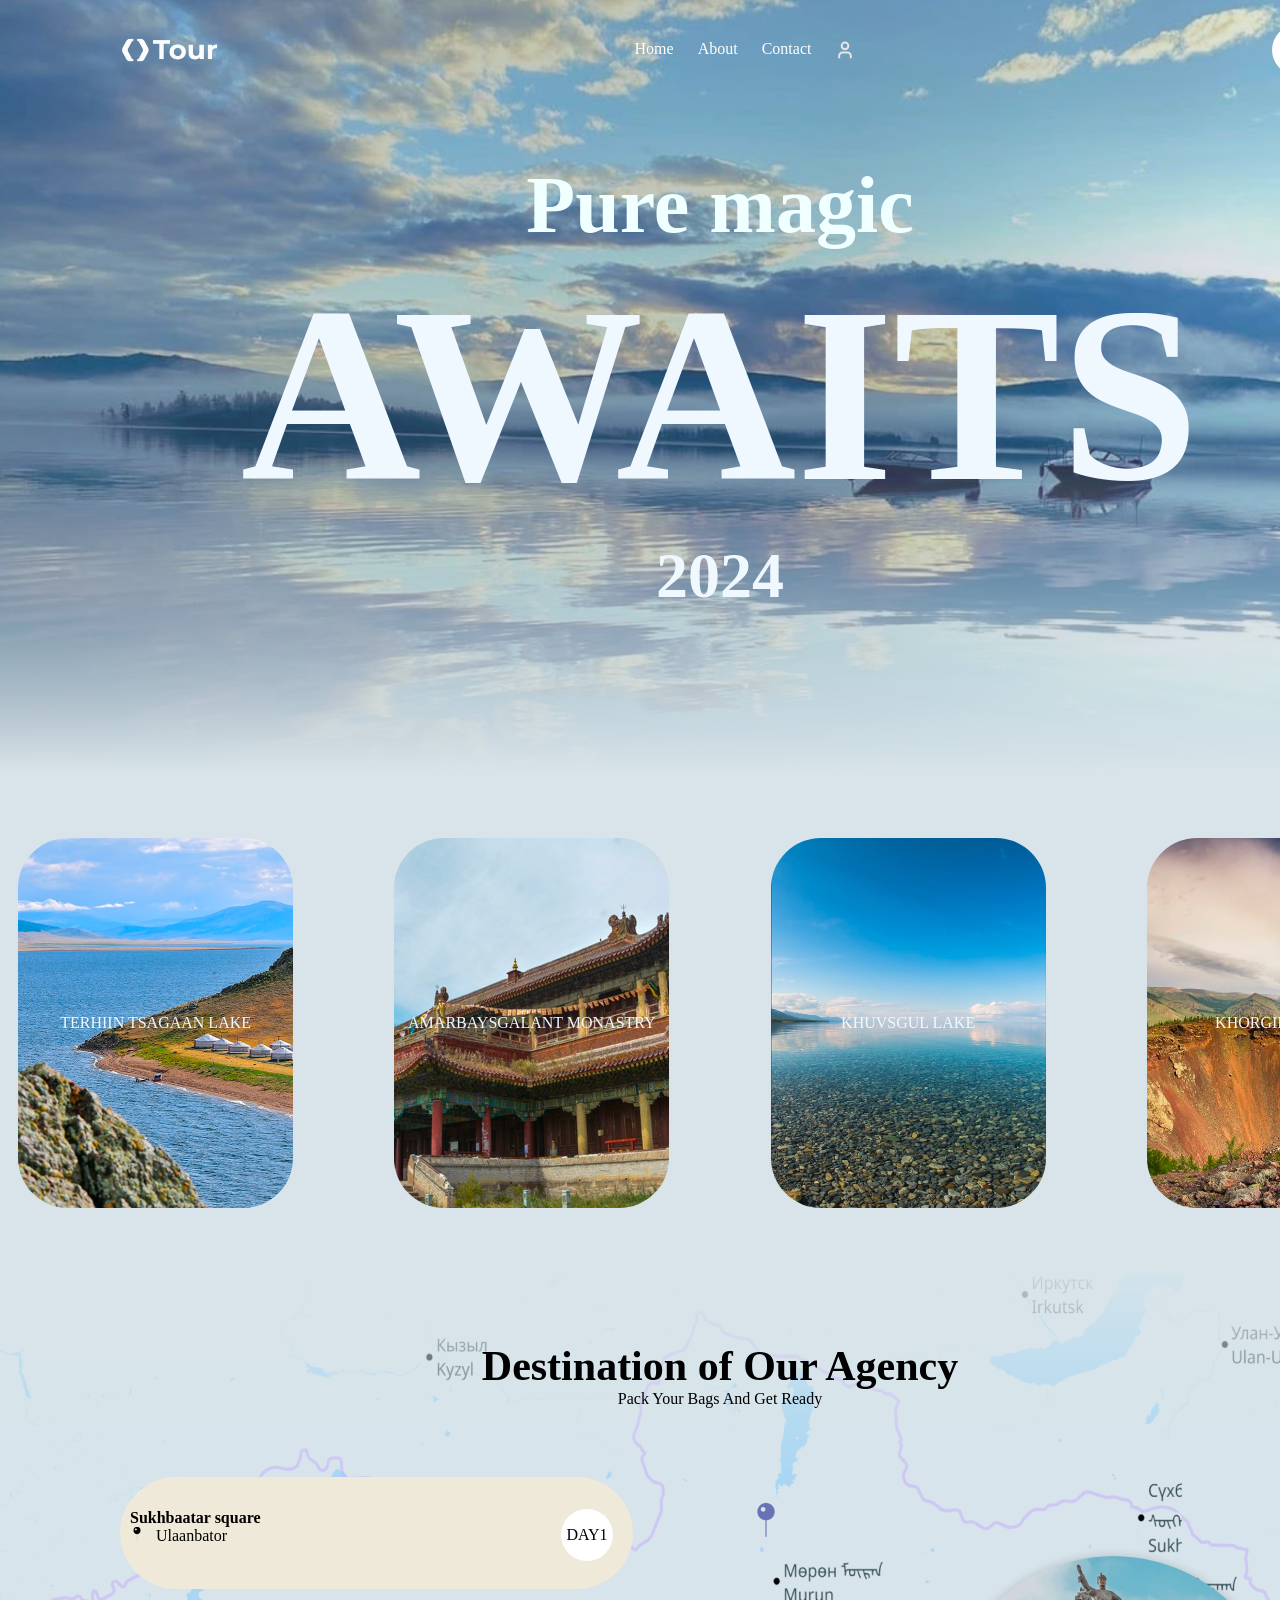
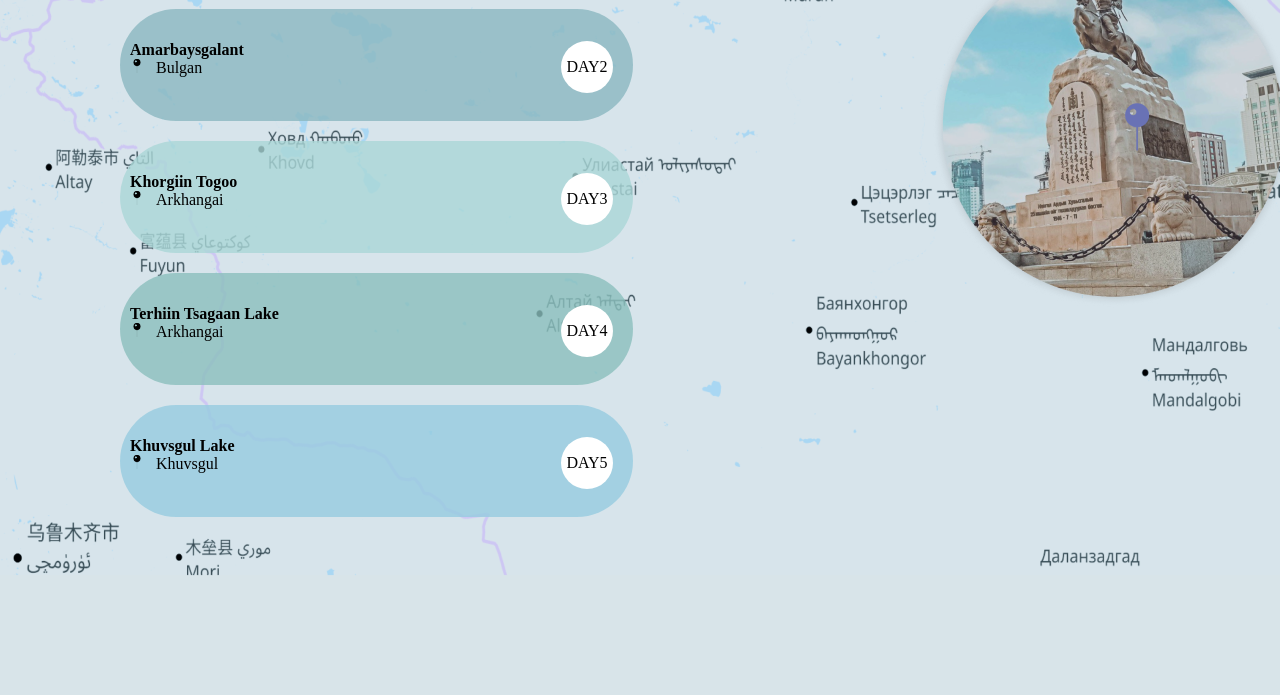
==== 2/day-3/index.html @ e5cdfb1e "first commit" ====
<!DOCTYPE html>
<html lang="en">
<head>
    <meta charset="UTF-8">
    <meta name="viewport" content="width=device-width, initial-scale=1.0">
    <title> 1 </title>
    <link rel="stylesheet" href="index.css">
</head>
<body>
    <div class="container">  
<div class="navigation">
        <img class="hero-image" src="logo 1.png" alt=""/>
        <div class="menu">
            <p> Home</p>
            <p> About</p>
            <p> Contact</p>
            <img class="icon" src="user.svg">
        </div>
        <div class="EN">
            <p> EN</p>
        </div>
         </div>
         <div class="hard"> 
            <h2 class="pure-magic" > Pure magic</h2>
            <h1 class="awaits"> AWAITS</h1>
            <h6 class="tav"> 2024  </h6>
         </div>  
            </div>
    </div>
        
        <div class="layout" > 
            <div class="lake"> <p> TERHIIN TSAGAAN LAKE</p> </div>
            <div class="lake-two"> AMARBAYSGALANT MONASTRY </div>
            <div class="lake-three"> KHUVSGUL LAKE </div>
            <div class="lake-four"> KHORGIIN TOGOO </div>
        </div>
        <div class="mongolia"> 
            <div class="mc"> 
                <h1 class="aash"> Destination of Our Agency</h1>
                <p> Pack Your Bags And Get Ready</p>
            </div>
            <div class="sukh"> 
                <div class="sukhbaatar"> 
                    <div class="sukhbat">
                        <div class="square"> 
                            <div class="triangle">
                                <h4> Sukhbaatar square</h4>
                                <div class="five"> 
                                    <img class="icon-2" src="Icon Container 2.png">
                                    <p> Ulaanbator</p>
                                </div>
                             </div>
                             <div class="en"> <p class="day"> DAY1</p> </div>
                        </div>
                    </div>
                    <div class="amaraa">
                        <div class="amar">
                            <div class="mine">
                                <h4> Amarbaysgalant</h4>
                               <div class="six"> 
                                <img class="icon-3" src="Icon Container 2.png">
                                <p> Bulgan</p></div>
                            </div> 
                            <div class="en-2"> <p class="day-2"> DAY2</p> </div>
                            
                        </div>
                    </div>
                    <div class="khor">
                        <div class="khoroo">
                            <div class="craft">
                                <h4> Khorgiin Togoo</h4>
                            <div class="seven">
                                <img class="icon-4" src="Icon Container 2.png"><p> Arkhangai</p>
                         </div>
                        </div>
                        <div class="en-3"> <p class="day-3"> DAY3 </p> </div>
                        </div>
                    </div>
                    <div class="terhiin">
                        <div class="terh"> 
                            <div class="wood">
                                <h4> Terhiin Tsagaan Lake</h4>
                            <div class="eight">
                                <img class="icon-5" src="Icon Container 2.png"> <p>Arkhangai</p> 
                            </div> 
                            </div>
                            <div class="en-4"> <p class="day-4"> DAY4 </p> </div>
                        </div>
                    </div>
                    <div class="khuvsgul">
                        <div class="khuvs">
                            <div class="earth">
                                <h4> Khuvsgul Lake</h4>
                                <div class="nine">
                                    <img class="icon-6" src="Icon Container 2.png"> <p> Khuvsgul</p>
                                </div>
                            </div> 
                            <div class="en-5"> <p class="day-5"> DAY5 </p></div>

                        </div>
                    </div>
                </div>
                <div class="jane"> 
                    <div class="sukhee"> </div> 
                </div>
            </div>
        </div>
    </body>
</html>
---- 2/day-3/index.css ----
* {
    padding: 0;
    margin: 0;
}

.container {
    background-image: url(HeroImage.png);
    width: 1440px;
    height: 773px;
    background-position: center;
    background-repeat: no-repeat;
background-size: cover;
}
.navigation {
    height: 100px;
    display: flex;
    justify-content: space-between;
    align-items: center;
    padding: 0 118px;
    
}
.EN {
    width: 50px;
    height: 50px;
    border-radius: 50%;
    background-color: white;
    display: flex;
    justify-content: center;
    align-items: center;
}
.menu {
    display: flex;
    gap: 24px;
    color: white;
}
.hero-image {
    width: 100px;
    height: 34px;
}
.layout {
    width: 1440px;
    height: 500px;
    display: flex;
    justify-content: center;
    justify-content: space-around;
    align-items: center;
    background-image: url(image\ copy.png);
    gap:  65px;

}
.lake {
    width: 275px;
    height: 370px;
    border-radius: 50px;
    background-image: url(1.png);
    background-position: center;
    background-size: cover;
    display: flex;
    align-items: center;
    justify-content: center;
    color: aliceblue;
}
.lake-two {
    width: 275px;
    height: 370px;
    border-radius: 50px;
    background-image: url(2.png);
    background-position: center;
    background-size: cover;
    display: flex;
    align-items: center;
    justify-content: center;
    color: aliceblue;
}
.lake-three {
    width: 275px;
    height: 370px;
    border-radius: 50px;
    background-image: url(3.png);
    background-position: center;
    background-size: cover;
    display: flex;
    align-items: center;
    justify-content: center;
    color: aliceblue;
}
.lake-four {
    width: 275px;
    height: 370px;
    border-radius: 50px;
    background-image: url(4.png);
    background-position: center;
    background-size:cover ;
    display: flex;
    align-items: center;
    justify-content: center;
    color: aliceblue;
}
.hard {
    display: flex;
    flex-direction: column;
    align-items: center;
    margin-top: 60px;
}
.pure-magic {
    font-size: 80px;
    color: azure;
}
.awaits {
    font-size:250px;
    color: aliceblue;
}
.tav {
    font-size: 64px;
    color: aliceblue;
}
.mongolia {
    background-image: url(image.png);
    width: 1440px;
    height: 1022px;
    display: flex;
    flex-direction: column;
    align-items: center;    

}
.mc {
    width:  1440px;
    height: 204px;
    display: flex;
    justify-content: center;
    align-items: center;
    flex-direction: column;
}
.aash {
font-size: 42px;
}
.sukh {
    width: 1200px;
    height: 640px;
    display: flex;
    align-items: center;
    justify-content: space-between;
    gap: 40px;
    padding-top:60px 120px ;
}
.sukhbaatar {
    width: 513px;
    height: 640px;
    display: flex;
    flex-direction: column;
    gap: 20px;
}
.sukhbat {
    width: 513px;
    height: 112px;
    background-color: #EEE9D9;
    border-radius: 120px;
    display: flex;
    justify-content: center;
    align-items: center;
    flex-direction: column;
}
.amaraa {
 width: 513px;
    height: 112px;
    background-color: #8BB8C1CC;
    border-radius: 120px;
    display: flex;
     justify-content: center;
    align-items: center;
    flex-direction: column;
}
.khor {
 width: 513px;
    height: 112px;
    background-color: #AAD8D7CC;
    border-radius: 120px;
    display: flex;
     justify-content: center;
    align-items: center;
    flex-direction: column;
}
.terhiin {
 width: 513px;
    height: 112px;
    background-color: #8BC0BDCC;
    border-radius: 120px;
    display: flex;
     justify-content: center;
    align-items: center;
    flex-direction: column;
}
.khuvsgul {
 width: 513px;
    height: 112px;
    background-color: #97CCE0CC;
    border-radius: 120px;
    display: flex;
     justify-content: center;
    align-items: center;
    flex-direction: column;
}
.square {
    width: 483px;
    height: 48px;
    display: flex;
    flex-direction: row;
    justify-content: space-between;
    padding-left: 30px;
    padding-right: 40px;
}
.triangle {
    width: 217px;
    height: 29px;
}
.en {
    width: 52px;
    height: 52px;
    border-radius: 50%;
    background-color: white;
    display: flex;
    justify-content: center;
    align-items: center ;
}
.icon-2 {
    width: 14px;
    height: 14px;

}
.five {
    display: flex;
    flex-direction: row;
    gap: 12px;
}
.amar {
    width: 483px;
    height: 48px;
    display: flex;
    flex-direction: row;
    justify-content: space-between;
    padding-left: 30px;
    padding-right: 40px;
}
.mine {
    width: 217px;
    height: 29px;
}
.en-2 {
    width: 52px;
    height: 52px;
    border-radius: 50%;
    background-color: white;
    display: flex;
    justify-content: center;
    align-items: center ;
}
.icon-3 {
    width: 14px;
    height: 14px;

}
.six {
    display: flex;
    flex-direction: row;
    gap: 12px;
}
.khoroo {
    width: 483px;
    height: 48px;
    display: flex;
    flex-direction: row;
    justify-content: space-between;
    padding-left: 30px;
    padding-right: 40px;
}
.craft {
     width: 217px;
    height: 29px;
    display: flex;
    flex-direction: column;

}
.seven {
    display: flex;
    flex-direction: row;
    gap: 12px;
}
.en-3 {
    width: 52px;
    height: 52px;
    border-radius: 50%;
    background-color: white;
    display: flex;
    justify-content: center;
    align-items: center ;
}
.icon-4 {
     width: 14px;
    height: 14px;
}
.terh {
    width: 483px;
    height: 48px;
    display: flex;
    flex-direction: row;
    justify-content: space-between;
    padding-left: 30px;
    padding-right: 40px;
}
.wood {
     width: 217px;
    height: 29px;
    display: flex;
    flex-direction: column;

}
.eight {
    display: flex;
    flex-direction: row;
    gap: 12px;
}
.en-4 {
    width: 52px;
    height: 52px;
    border-radius: 50%;
    background-color: white;
    display: flex;
    justify-content: center;
    align-items: center ;
}
.icon-5 {
     width: 14px;
    height: 14px;
}
.khuvs {
    width: 483px;
    height: 48px;
    display: flex;
    flex-direction: row;
    justify-content: space-between;
    padding-left: 30px;
    padding-right: 40px;
}
.earth {
     width: 217px;
    height: 29px;
    display: flex;
    flex-direction: column;

}
.nine {
    display: flex;
    flex-direction: row;
    gap: 12px;
}
.en-5 {
    width: 52px;
    height: 52px;
    border-radius: 50%;
    background-color: white;
    display: flex;
    justify-content: center;
    align-items: center ;
}
.icon-6 {
     width: 14px;
    height: 14px;
}
.sukhee {
    background-image: url(image\ copy\ 3.png);
    width: 369px;
    height: 369px;
    top: 65px;
    right: 22px;
    position: absolute;

}
.jane {
    width: 647px;
    height: 640px; 
    position: relative;

}
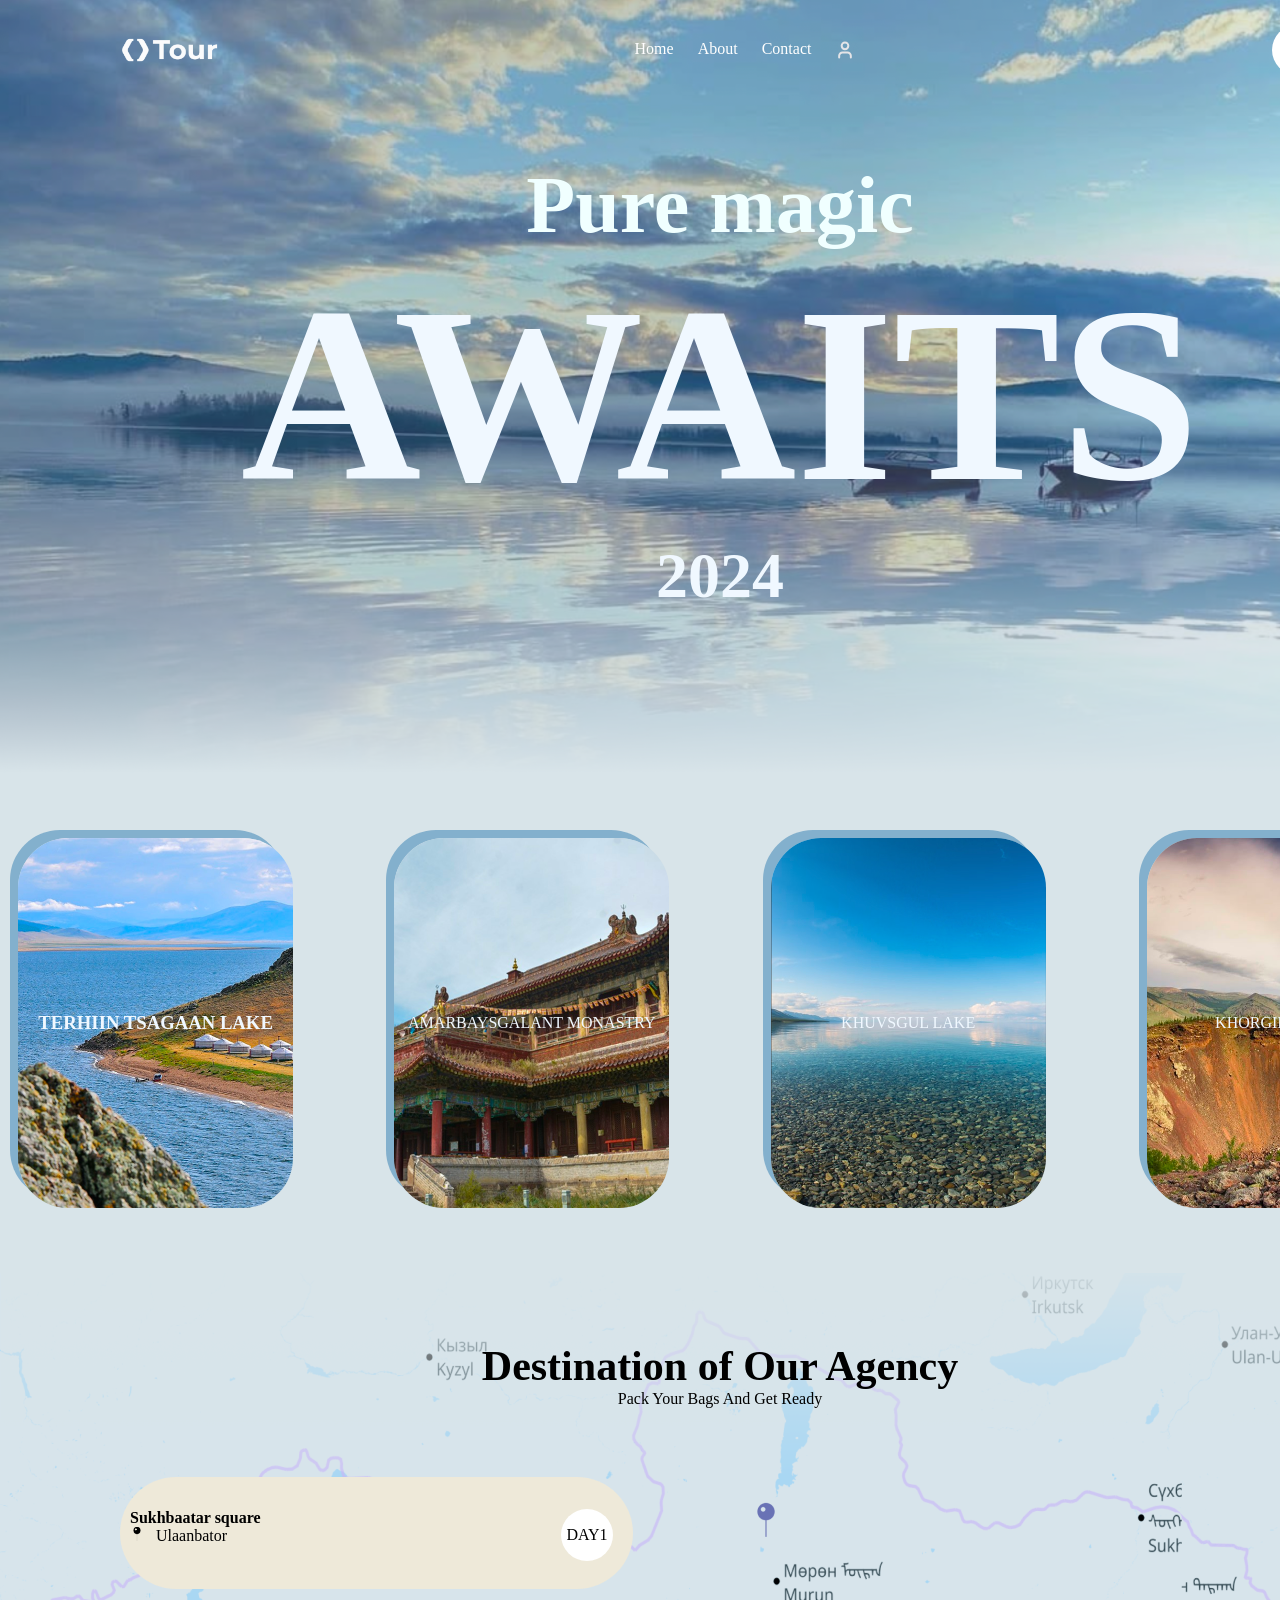
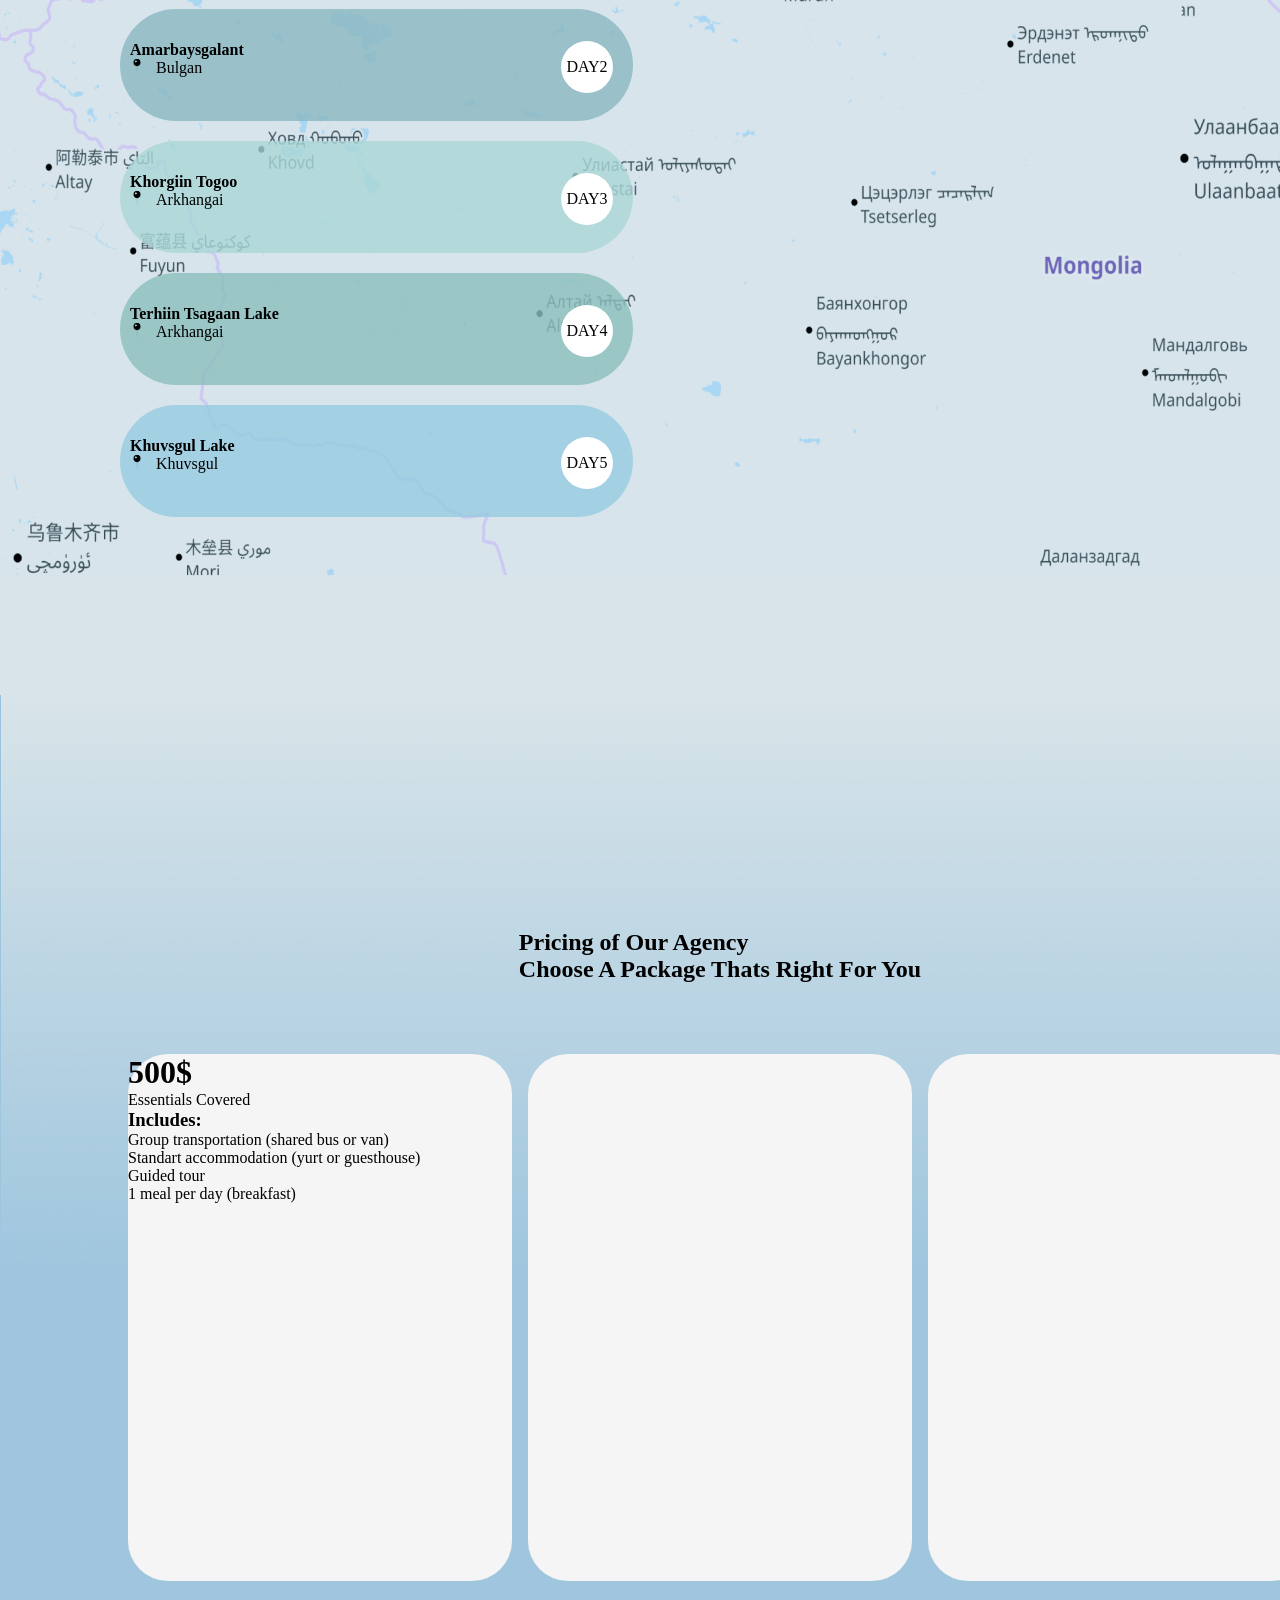
==== commit ab38b1af: "day-3" ====
--- a/2/day-3/index.html
+++ b/2/day-3/index.html
@@ -29,7 +29,7 @@
     </div>
         
         <div class="layout" > 
-            <div class="lake"> <p> TERHIIN TSAGAAN LAKE</p> </div>
+            <div class="lake"> <h3> TERHIIN TSAGAAN LAKE</h3> </div>
             <div class="lake-two"> AMARBAYSGALANT MONASTRY </div>
             <div class="lake-three"> KHUVSGUL LAKE </div>
             <div class="lake-four"> KHORGIIN TOGOO </div>
@@ -39,8 +39,8 @@
                 <h1 class="aash"> Destination of Our Agency</h1>
                 <p> Pack Your Bags And Get Ready</p>
             </div>
-            <div class="sukh"> 
-                <div class="sukhbaatar"> 
+            <div class="big-div"> 
+                <div class="hey"> 
                     <div class="sukhbat">
                         <div class="square"> 
                             <div class="triangle">
@@ -101,9 +101,43 @@
                     </div>
                 </div>
                 <div class="jane"> 
-                    <div class="sukhee"> </div> 
+                    <div class="circle"></div> 
+                    <div class="circle-2"></div>
+                    <div class="circle-3"></div>
+                    <div class="circle-4"></div>
+                    <div class="circle-5"></div>
                 </div>
             </div>
         </div>
+        <div class="price-footer"> 
+           <div class="agency"> 
+            <h2> Pricing of Our Agency <h2>
+            <p> Choose A Package Thats Right For You </p>
+            </div>
+           <div class="prices"> 
+            <div class="price">
+                <div class="pack"> </div>
+                <div class="box-500">
+                    <div class="dollar-500">
+                        <div class="money"> 
+                            <div><h1>500$</h1> </div>
+                            <div> Essentials Covered</div>
+                        </div>
+                        <div class="includes">
+                            <div> <h3> Includes:</h3></div>
+                            <div> <p> Group transportation (shared bus or van) </p> </div>
+                            <div> Standart accommodation (yurt or guesthouse)</div>
+                            <div> Guided tour</div>
+                            <div> 1 meal per day (breakfast)</div>
+                        </div>
+                    </div>
+                    <div class="select-pack"></div>
+                </div>
+            </div>
+            <div class="price-2"></div>
+            <div class="price-3"></div>
+
+             </div>
+        </div>
     </body>
 </html>
--- a/2/day-3/index.css
+++ b/2/day-3/index.css
@@ -59,6 +59,8 @@
     align-items: center;
     justify-content: center;
     color: aliceblue;
+    box-shadow: -8px -8px 0px 0px rgba(31, 114, 170, 0.46); 
+    cursor: pointer;
 }
 .lake-two {
     width: 275px;
@@ -71,6 +73,8 @@
     align-items: center;
     justify-content: center;
     color: aliceblue;
+     box-shadow: -8px -8px 0px 0px rgba(31, 114, 170, 0.46); 
+    cursor: pointer;
 }
 .lake-three {
     width: 275px;
@@ -83,6 +87,8 @@
     align-items: center;
     justify-content: center;
     color: aliceblue;
+     box-shadow: -8px -8px 0px 0px rgba(31, 114, 170, 0.46); 
+    cursor: pointer;
 }
 .lake-four {
     width: 275px;
@@ -95,6 +101,8 @@
     align-items: center;
     justify-content: center;
     color: aliceblue;
+     box-shadow: -8px -8px 0px 0px rgba(31, 114, 170, 0.46); 
+    cursor: pointer;
 }
 .hard {
     display: flex;
@@ -134,7 +142,7 @@
 .aash {
 font-size: 42px;
 }
-.sukh {
+.big-div {
     width: 1200px;
     height: 640px;
     display: flex;
@@ -143,7 +151,7 @@
     gap: 40px;
     padding-top:60px 120px ;
 }
-.sukhbaatar {
+.hey {
     width: 513px;
     height: 640px;
     display: flex;
@@ -159,6 +167,7 @@
     justify-content: center;
     align-items: center;
     flex-direction: column;
+    
 }
 .amaraa {
  width: 513px;
@@ -366,18 +375,108 @@
      width: 14px;
     height: 14px;
 }
-.sukhee {
+.circle {
     background-image: url(image\ copy\ 3.png);
     width: 369px;
     height: 369px;
     top: 65px;
     right: 22px;
     position: absolute;
-
-}
+    opacity: 0;
+}
+.circle-2 {
+    background-image: url(Frame\ 177.png);
+    width: 369px;
+    height: 369px;
+    top: 0px;
+    right: 235px;
+    position: absolute;
+    opacity: 0; }
+.circle-3 {
+    background-image: url(11111.png);
+    width: 369px;
+    height: 369px;
+    top: 50px;
+    right: 78px;
+    position: absolute;
+    opacity: 0; }
+.circle-4 {
+    background-image: url(Frame\ 178.png);
+    width: 369px;
+    height: 369px;
+    right: 302px;
+    bottom: 200px;
+    position: absolute;
+    opacity: 0; }
+.circle-5 {
+    background-image: url(Frame\ 179.png);
+    width: 369px;
+    height: 369px;
+    right: 235px;
+    bottom: 454px;
+    position: absolute;
+    opacity: 0; }
 .jane {
     width: 647px;
     height: 640px; 
     position: relative;
 
 }
+.big-div:has(.sukhbat:hover) .circle {
+    opacity: 1;
+    transition: 0.3s;
+}
+.big-div:has(.amaraa:hover) .circle-2 {
+    opacity: 1;
+    transition: 0.3s;
+}
+.big-div:has(.khor:hover) .circle-3 {
+    opacity: 1;
+    transition: 0.3s;
+}
+.big-div:has(.terhiin:hover) .circle-4 {
+    opacity: 1;
+    transition: 0.3s;
+}
+.big-div:has(.khuvsgul:hover) .circle-5 {
+    opacity: 1;
+    transition: 0.3s;
+}
+.price-footer {
+    width: 1440px;
+    height: 1120px;
+    background-image: url(Price&Footer\ image\ \(1\).png);
+    display: flex;
+    gap: 40px;
+    justify-content: center;
+    flex-direction: column;
+    align-items: center;
+}
+.agency {
+    height: 85px;
+}
+.prices {
+    width: 1200px;
+    height: 527px;
+    display: flex;
+    flex-direction: row;
+    justify-content: space-around;
+}
+.price {
+    background-color: whitesmoke;
+    width: 384px;
+    height: 527px;
+    border-radius: 40px;
+}
+.price-2 {
+    background-color: whitesmoke;
+    width: 384px;
+    height: 527px;
+    border-radius: 40px;
+}
+.price-3 {
+    background-color: whitesmoke;
+    width: 384px;
+    height: 527px;
+    border-radius: 40px;
+}
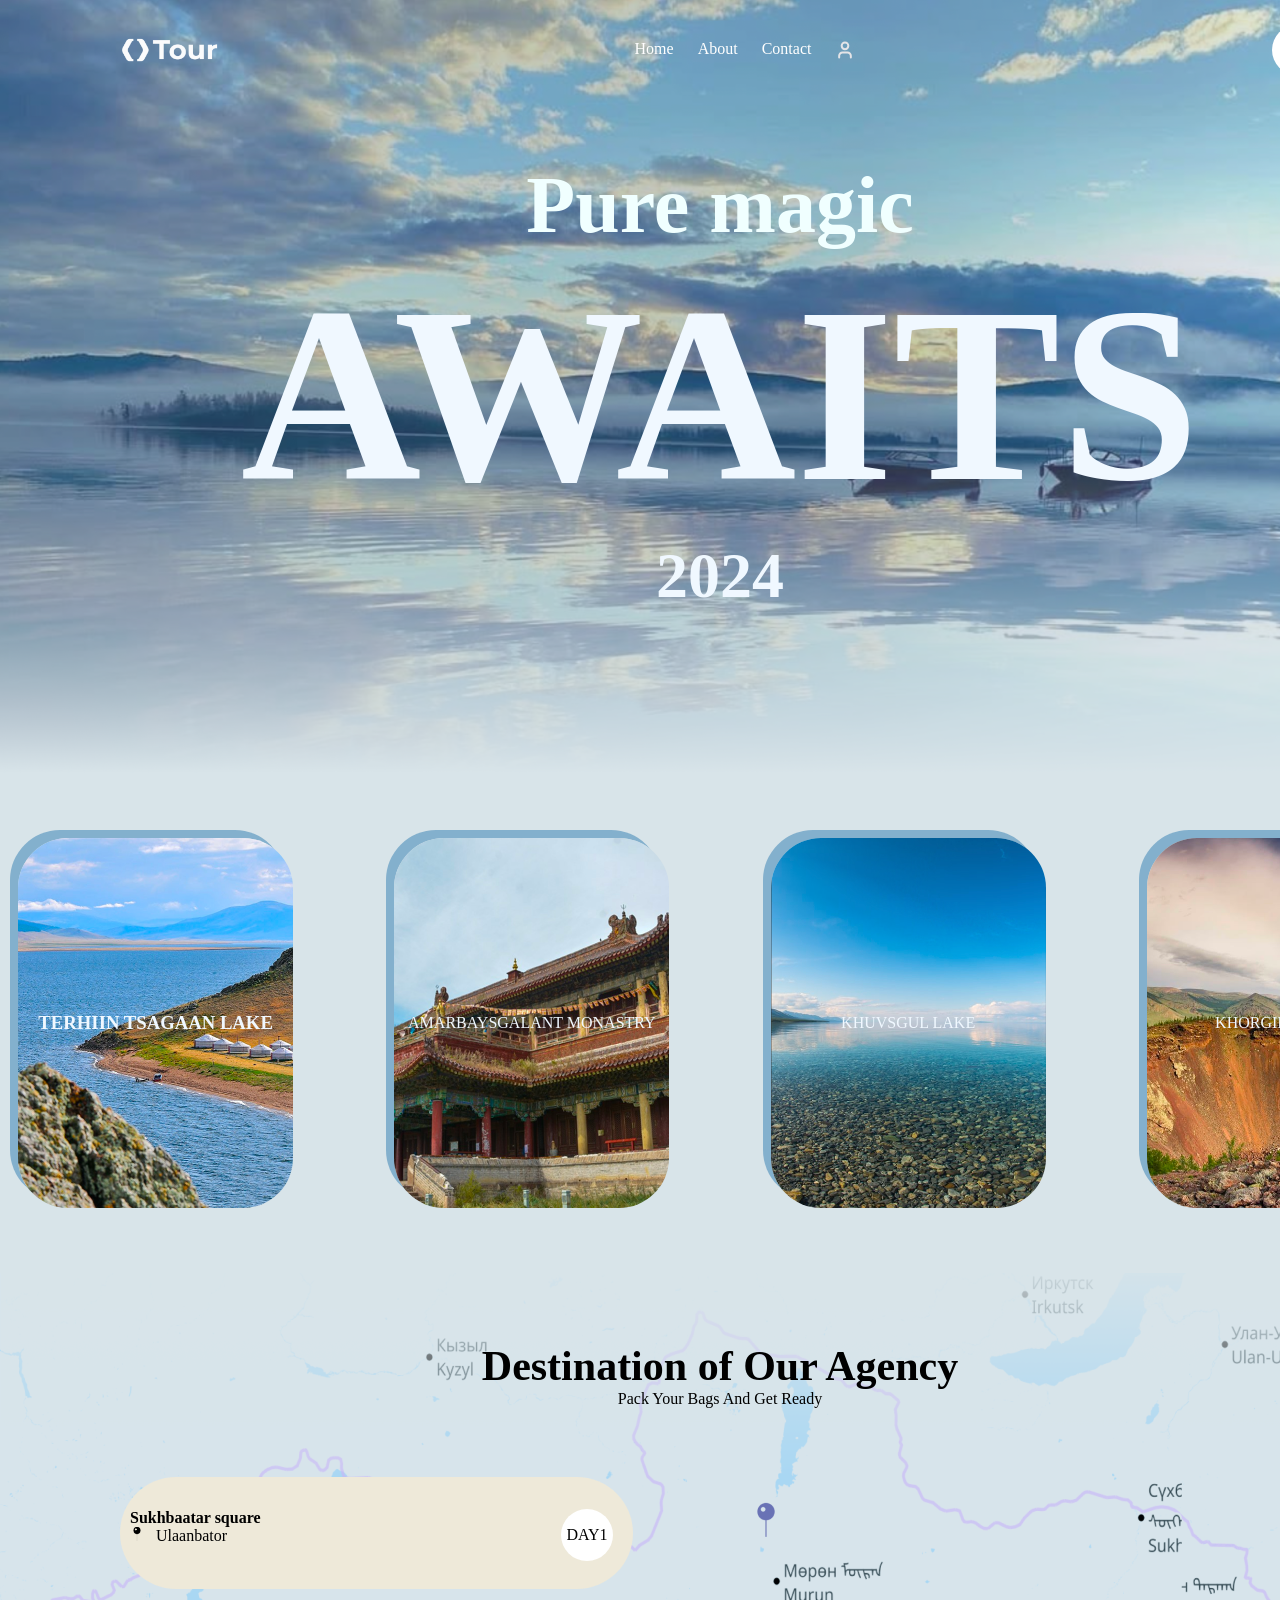
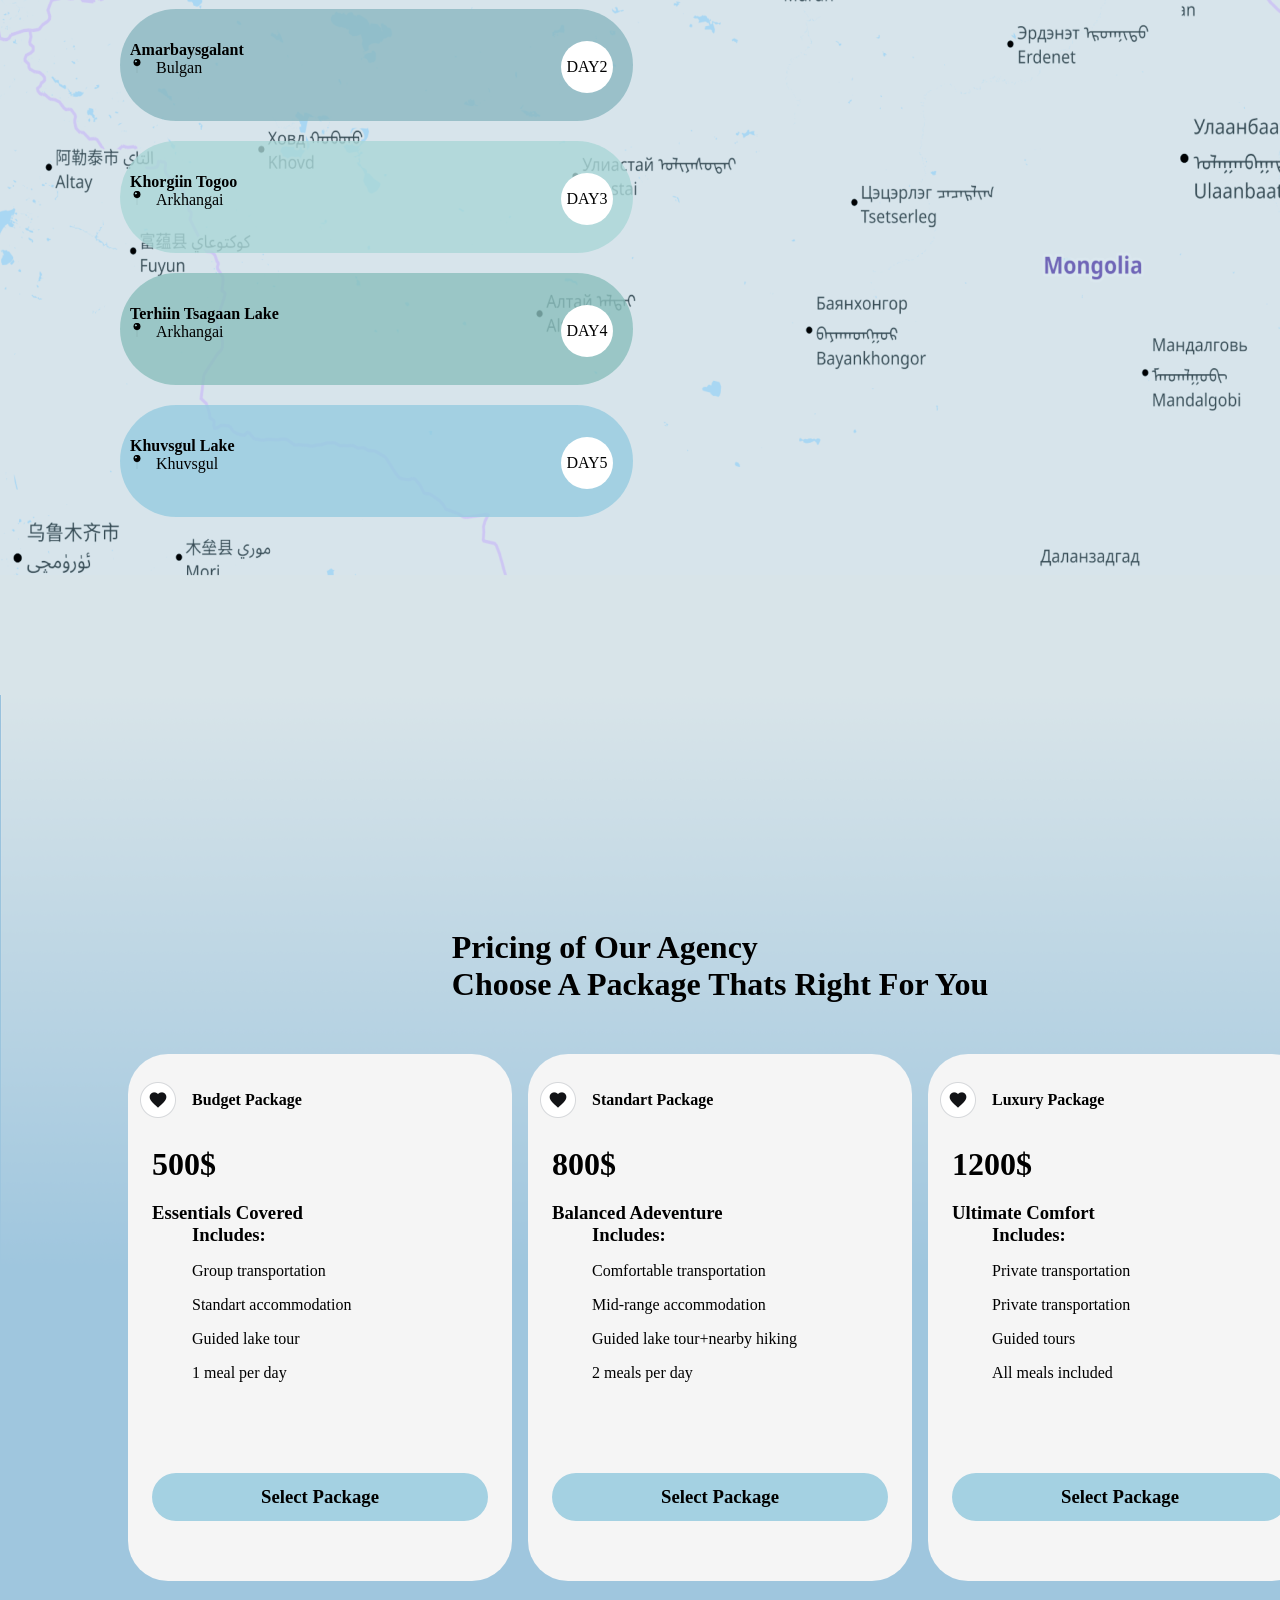
==== commit 3563099e: "first commit" ====
--- a/2/day-3/index.html
+++ b/2/day-3/index.html
@@ -109,35 +109,87 @@
                 </div>
             </div>
         </div>
-        <div class="price-footer"> 
+      <div class="price-footer">
            <div class="agency"> 
-            <h2> Pricing of Our Agency <h2>
+            <h1> Pricing of Our Agency <h1>
             <p> Choose A Package Thats Right For You </p>
             </div>
            <div class="prices"> 
             <div class="price">
-                <div class="pack"> </div>
-                <div class="box-500">
-                    <div class="dollar-500">
-                        <div class="money"> 
-                            <div><h1>500$</h1> </div>
-                            <div> Essentials Covered</div>
+                <div class="budget-package"> 
+                    <div class="heart"></div>
+                    <div class="budget"> <h4>Budget Package</h4></div>
+                </div>
+                <div class="info"> 
+                    <div class="box-500"> 
+                        <div class="box-five-dolla"> 
+                            <div class="five-dolla"> <h1> 500$</h1></div>
+                            <div class="cover"> <h3>Essentials Covered</h3>
+                            </div>
                         </div>
                         <div class="includes">
                             <div> <h3> Includes:</h3></div>
-                            <div> <p> Group transportation (shared bus or van) </p> </div>
-                            <div> Standart accommodation (yurt or guesthouse)</div>
-                            <div> Guided tour</div>
-                            <div> 1 meal per day (breakfast)</div>
+                            <div> <p>Group transportation</p> </div>
+                            <div> <p>Standart accommodation</p> </div>
+                            <div> <p>Guided lake tour</p> </div>
+                            <div> <p>1 meal per day </p> </div>
                         </div>
                     </div>
-                    <div class="select-pack"></div>
+                    <div class="select-package">
+                        <h3>Select Package </h3>
+                    </div>
                 </div>
-            </div>
-            <div class="price-2"></div>
-            <div class="price-3"></div>
-
+             </div>
+             <div class="price-2">
+                <div class="Standart-package"> 
+                    <div class="heart-2"></div>
+                    <div class="budget-2"> <h4>Standart Package</h4></div>
+                </div>
+                <div class="info-2"> 
+                    <div class="box-800"> 
+                        <div class="box-eight-dolla"> 
+                            <div class="eight-dolla"> <h1> 800$</h1></div>
+                            <div class="cover-2"> <h3>Balanced Adeventure</h3>
+                            </div>
+                        </div>
+                        <div class="includes-2">
+                            <div> <h3> Includes:</h3></div>
+                            <div> <p> Comfortable transportation</p> </div>
+                            <div> <p>Mid-range accommodation</p> </div>
+                            <div> <p>Guided lake tour+nearby hiking</p> </div>
+                            <div> <p>2 meals per day  </p> </div>
+                        </div>
+                    </div>
+                    <div class="select-package">
+                        <h3>Select Package </h3>
+                    </div>
              </div>
         </div>
+        <div class="price-3">
+                <div class="Luxury-package"> 
+                    <div class="heart-3"></div>
+                    <div class="budget-3"> <h4>Luxury Package</h4></div>
+                </div>
+                <div class="info-3"> 
+                    <div class="box-1200"> 
+                        <div class="box-two-dolla"> 
+                            <div class="two-dolla"> <h1> 1200$</h1></div>
+                            <div class="cover-3"> <h3> Ultimate Comfort</h3>
+                            </div>
+                        </div>
+                        <div class="includes-3">
+                            <div> <h3> Includes:</h3></div>
+                            <div> <p> Private transportation</p> </div>
+                            <div> <p> Private transportation</p> </div>
+                            <div> <p> Guided tours </p> </div>
+                            <div> <p>All meals included  </p> </div>
+                        </div>
+                    </div>
+                    <div class="select-package-3">
+                        <h3>Select Package </h3>
+                    </div>
+             </div>
+        </div>
+         </div>
     </body>
 </html>
--- a/2/day-3/index.css
+++ b/2/day-3/index.css
@@ -167,7 +167,9 @@
     justify-content: center;
     align-items: center;
     flex-direction: column;
-    
+}
+.sukhbat:active {
+    background-color: gray
 }
 .amaraa {
  width: 513px;
@@ -179,6 +181,8 @@
     align-items: center;
     flex-direction: column;
 }
+.amaraa:active {
+    background-color: gray }
 .khor {
  width: 513px;
     height: 112px;
@@ -189,6 +193,8 @@
     align-items: center;
     flex-direction: column;
 }
+.khor:active {
+    background-color: gray }
 .terhiin {
  width: 513px;
     height: 112px;
@@ -199,6 +205,8 @@
     align-items: center;
     flex-direction: column;
 }
+.terhiin:active {
+    background-color: gray }
 .khuvsgul {
  width: 513px;
     height: 112px;
@@ -209,6 +217,8 @@
     align-items: center;
     flex-direction: column;
 }
+.khuvsgul:active {
+    background-color: gray }
 .square {
     width: 483px;
     height: 48px;
@@ -467,16 +477,176 @@
     width: 384px;
     height: 527px;
     border-radius: 40px;
+    display: flex;
+    flex-direction: column;
+    align-items: center;
+    justify-content: center; }
+.budget-package {
+    width: 384px;
+    height: 92px;
+    display: flex;
+    align-items: center;
+    gap: 16px;
+    padding-left: 24px;
+}
+.heart {
+    background-image: url(IconButton.png);
+    width: 36px;
+    height: 36px;
+    background-position: center;
+    background-size: cover;
+}
+.info {
+    height: 435px;
+    width: 384px;
+    display: flex;
+    flex-direction: column;
+    align-items: center;
+    gap: 37px;
+}
+.box-500 {
+    width: 336px;
+    height: 290px;
+}
+.box-five-dolla {
+    display: flex;
+    flex-direction: column;
+    justify-content: space-between;
+    width: 336px;
+    height: 78px;
+}
+.includes {
+    display: flex;
+    flex-direction: column; 
+    gap: 16px;
+    padding : 0 40px ;
+}
+.select-package {
+    width: 336px;
+    height: 48px;
+    background-color: #A4D1E2;
+    border-radius: 40px;
+    display: flex;
+    justify-content: center;
+    align-items: center;
 }
 .price-2 {
     background-color: whitesmoke;
     width: 384px;
     height: 527px;
     border-radius: 40px;
-}
+    display: flex;
+    flex-direction: column;
+    align-items: center;
+    justify-content: center; 
+}
+.Standart-package {
+    width: 384px;
+    height: 92px;
+    display: flex;
+    align-items: center;
+    gap: 16px;
+    padding-left: 24px;
+}
+.heart-2 {
+    background-image: url(IconButton.png);
+    width: 36px;
+    height: 36px;
+    background-position: center;
+    background-size: cover;
+}
+.info-2 {
+    height: 435px;
+    width: 384px;
+    display: flex;
+    flex-direction: column;
+    align-items: center;
+    gap: 37px;
+}
+.box-800 {
+    width: 336px;
+    height: 290px;
+}
+.box-eight-dolla {
+    display: flex;
+    flex-direction: column;
+    justify-content: space-between;
+    width: 336px;
+    height: 78px;
+}
+.includes-2 {
+    display: flex;
+    flex-direction: column; 
+    gap: 16px;
+    padding : 0 40px ;
+}
+.select-package-2 {
+    width: 336px;
+    height: 48px;
+    background-color: #A4D1E2;
+    border-radius: 40px;
+    display: flex;
+    justify-content: center;
+    align-items: center; 
+}
+
 .price-3 {
     background-color: whitesmoke;
     width: 384px;
     height: 527px;
     border-radius: 40px;
-}
+    display: flex;
+    flex-direction: column;
+    align-items: center;
+    justify-content: center;
+}
+.Luxury-package {
+    width: 384px;
+    height: 92px;
+    display: flex;
+    align-items: center;
+    gap: 16px;
+    padding-left: 24px;
+}
+.heart-3 {
+    background-image: url(IconButton.png);
+    width: 36px;
+    height: 36px;
+    background-position: center;
+    background-size: cover;
+}
+.info-3 {
+    height: 435px;
+    width: 384px;
+    display: flex;
+    flex-direction: column;
+    align-items: center;
+    gap: 37px;
+}
+.box-1200 {
+    width: 336px;
+    height: 290px;
+}
+.box-two-dolla {
+    display: flex;
+    flex-direction: column;
+    justify-content: space-between;
+    width: 336px;
+    height: 78px;
+}
+.includes-3 {
+    display: flex;
+    flex-direction: column; 
+    gap: 16px;
+    padding : 0 40px ;
+}
+.select-package-3 {
+    width: 336px;
+    height: 48px;
+    background-color: #A4D1E2;
+    border-radius: 40px;
+    display: flex;
+    justify-content: center;
+    align-items: center; 
+}
+    
